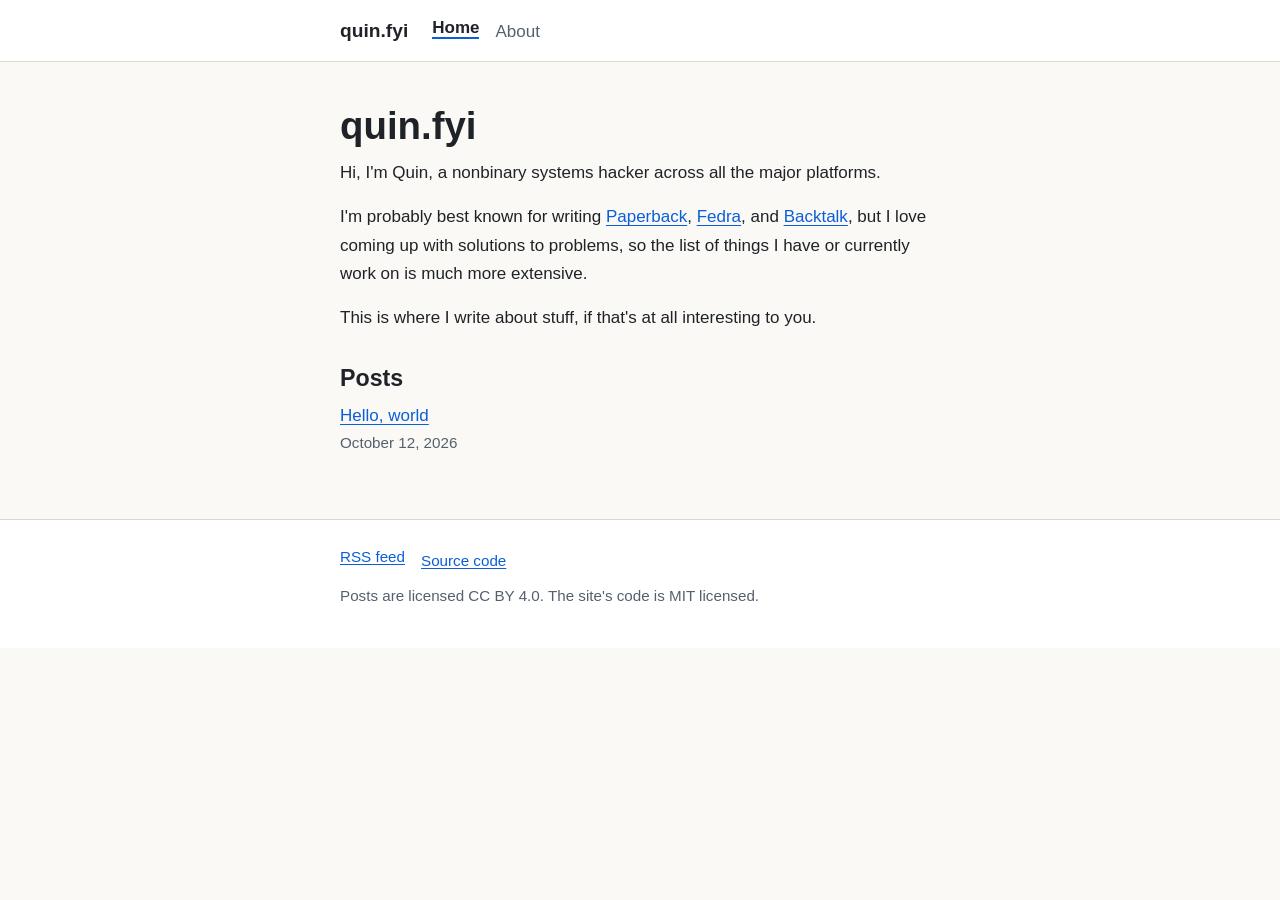
==== index.html @ bb1749c4 "deploy: 83787e2614c9c707a8f6f598f75f7aec9a86c187" ====
<!DOCTYPE html>
<html lang="en">
<head>
	<meta charset="utf-8" />
	<meta name="viewport" content="width=device-width, initial-scale=1" />
	
	
	<title>quin.fyi</title>
	
	<meta name="description" content="Quin Gillespie's blog." />
	<meta name="color-scheme" content="light dark" />
	<link rel="stylesheet" href="/css/site.css" />
	<link rel="alternate" type="application/rss+xml" title="quin.fyi" href="/rss.xml" />
	<link rel="alternate" type="application/feed+json" title="quin.fyi" href="/feed.json" />
</head>
<body>
	<header class="site-header">
		<div class="wrap">
			<a class="brand" href="/">quin.fyi</a>
			<nav class="site-nav" aria-label="Main">
				<ul>
					
					
					
						
						
							<li><a href="/" aria-current="page">Home</a></li>
						
					
						
						
							<li><a href="/about">About</a></li>
						
					
				</ul>
			</nav>
		</div>
	</header>
	<main>

<h1>quin.fyi</h1>
<p>Hi, I'm Quin, a nonbinary systems hacker across all the major platforms.</p>
<p>I'm probably best known for writing <a href="https://paperback.dev">Paperback</a>, <a href="https://github.com/trypsynth/fedra">Fedra</a>, and <a href="https://github.com/trypsynth/backtalk">Backtalk</a>, but I love coming up with solutions to problems, so the list of things I have or currently work on is much more extensive.</p>
<p>This is where I write about stuff, if that's at all interesting to you.</p>
<h2>Posts</h2>

<ul class="post-list">
	
	<li><a href="/posts/hello-world.html">Hello, world</a> <time datetime="2026-10-12">October 12, 2026</time></li>
	
</ul>


	</main>
	<footer class="site-footer">
		<div class="wrap">
			<ul>
				<li><a href="/rss.xml">RSS feed</a></li>
				<li><a href="https://github.com/trypsynth/quin.fyi">Source code</a></li>
			</ul>
			<p>Posts are licensed CC BY 4.0. The site's code is MIT licensed.</p>
		</div>
	</footer>
</body>
</html>
---- css/site.css ----
/* quin.fyi
 *
 * Nothing on the page depends on colour or position to make sense: the markup is plain headings,
 * lists and links. Contrast is at least 4.5:1 for body text in both schemes.
 */

:root {
	--bg: #fbf9f6;
	--surface: #ffffff;
	--surface-alt: #f3efe9;
	--border: #ded7cd;
	--text: #1f2328;
	--muted: #55606d;
	--accent: #0b5ed7;
	--measure: 40rem;
	--gutter: 1.25rem;
}

@media (prefers-color-scheme: dark) {
	:root {
		--bg: #12161c;
		--surface: #1a2028;
		--surface-alt: #222a34;
		--border: #333d4a;
		--text: #e6e9ee;
		--muted: #a7b1bf;
		--accent: #7fb2ff;
	}
}

*, *::before, *::after {
	box-sizing: border-box;
}

html {
	-webkit-text-size-adjust: 100%;
}

body {
	margin: 0;
	background: var(--bg);
	color: var(--text);
	font-family: "Segoe UI", -apple-system, BlinkMacSystemFont, Roboto, "Helvetica Neue", Arial, sans-serif;
	font-size: 1.0625rem;
	line-height: 1.65;
}

.wrap, main {
	max-width: var(--measure);
	margin: 0 auto;
	padding-left: var(--gutter);
	padding-right: var(--gutter);
}

a {
	color: var(--accent);
	text-decoration-thickness: 1px;
	text-underline-offset: 0.15em;
}

a:hover {
	text-decoration-thickness: 2px;
}

:focus-visible {
	outline: 3px solid var(--accent);
	outline-offset: 2px;
	border-radius: 3px;
}

.site-header {
	background: var(--surface);
	border-bottom: 1px solid var(--border);
}

.site-header .wrap {
	display: flex;
	flex-wrap: wrap;
	align-items: center;
	gap: 0.5rem 1.5rem;
	padding-top: 0.9rem;
	padding-bottom: 0.9rem;
}

.brand {
	font-size: 1.2rem;
	font-weight: 700;
	color: var(--text);
	text-decoration: none;
}

.site-nav ul, .site-footer ul {
	list-style: none;
	display: flex;
	flex-wrap: wrap;
	gap: 0.25rem 1rem;
	margin: 0;
	padding: 0;
}

.site-nav a {
	color: var(--muted);
	text-decoration: none;
	border-bottom: 2px solid transparent;
}

.site-nav a:hover {
	color: var(--accent);
	border-bottom-color: var(--accent);
}

.site-nav [aria-current="page"] {
	color: var(--text);
	font-weight: 600;
	border-bottom-color: var(--accent);
}

main {
	padding-top: 2rem;
	padding-bottom: 3rem;
}

h1, h2, h3, h4 {
	line-height: 1.25;
	margin: 2rem 0 0.6rem;
}

h1 {
	font-size: clamp(1.9rem, 5vw, 2.4rem);
	margin-top: 0.5rem;
}

h2 {
	font-size: 1.45rem;
}

h3 {
	font-size: 1.2rem;
}

p, ul, ol, blockquote, pre, table {
	margin: 0 0 1rem;
}

ul, ol {
	padding-left: 1.4rem;
}

li + li {
	margin-top: 0.25rem;
}

.meta, .post-list time {
	color: var(--muted);
}

article > header .meta {
	margin-top: -0.3rem;
}

.post-list {
	list-style: none;
	padding: 0;
}

.post-list time {
	display: block;
	font-size: 0.95rem;
}

.post-list li + li {
	margin-top: 0.9rem;
}

blockquote {
	margin-left: 0;
	padding-left: 1rem;
	border-left: 4px solid var(--border);
	color: var(--muted);
}

code, pre, kbd {
	font-family: "Cascadia Mono", Consolas, "SF Mono", Menlo, monospace;
	font-size: 0.9em;
}

code {
	background: var(--surface-alt);
	border-radius: 4px;
	padding: 0.1em 0.35em;
}

pre {
	background: var(--surface-alt);
	border: 1px solid var(--border);
	border-radius: 8px;
	padding: 0.9rem 1rem;
	overflow-x: auto;
}

pre code {
	background: none;
	padding: 0;
}

img {
	max-width: 100%;
	height: auto;
}

hr {
	border: 0;
	border-top: 1px solid var(--border);
	margin: 2.5rem 0;
}

.site-footer {
	border-top: 1px solid var(--border);
	background: var(--surface);
	color: var(--muted);
	font-size: 0.95rem;
}

.site-footer .wrap {
	padding-top: 1.5rem;
	padding-bottom: 2.5rem;
}

.site-footer p {
	margin: 0.6rem 0 0;
}
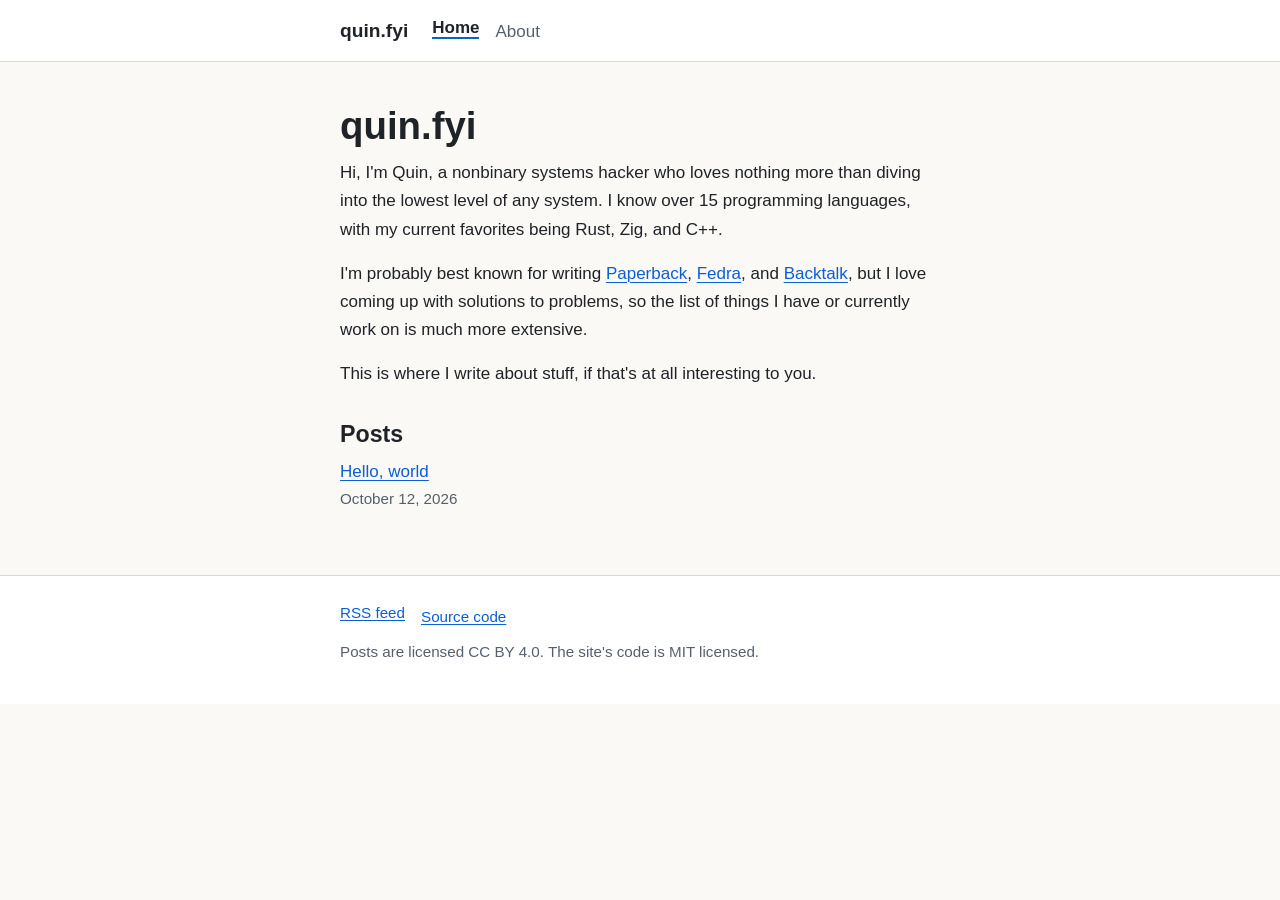
==== commit bdee8da9: "deploy: 91cd7ee0bcd0695262290684622cdcc6d7039995" ====
--- a/index.html
+++ b/index.html
@@ -39,7 +39,7 @@
 	<main>
 
 <h1>quin.fyi</h1>
-<p>Hi, I'm Quin, a nonbinary systems hacker across all the major platforms.</p>
+<p>Hi, I'm Quin, a nonbinary systems hacker who loves nothing more than diving into the lowest level of any system. I know over 15 programming languages, with my current favorites being Rust, Zig, and C++.</p>
 <p>I'm probably best known for writing <a href="https://paperback.dev">Paperback</a>, <a href="https://github.com/trypsynth/fedra">Fedra</a>, and <a href="https://github.com/trypsynth/backtalk">Backtalk</a>, but I love coming up with solutions to problems, so the list of things I have or currently work on is much more extensive.</p>
 <p>This is where I write about stuff, if that's at all interesting to you.</p>
 <h2>Posts</h2>
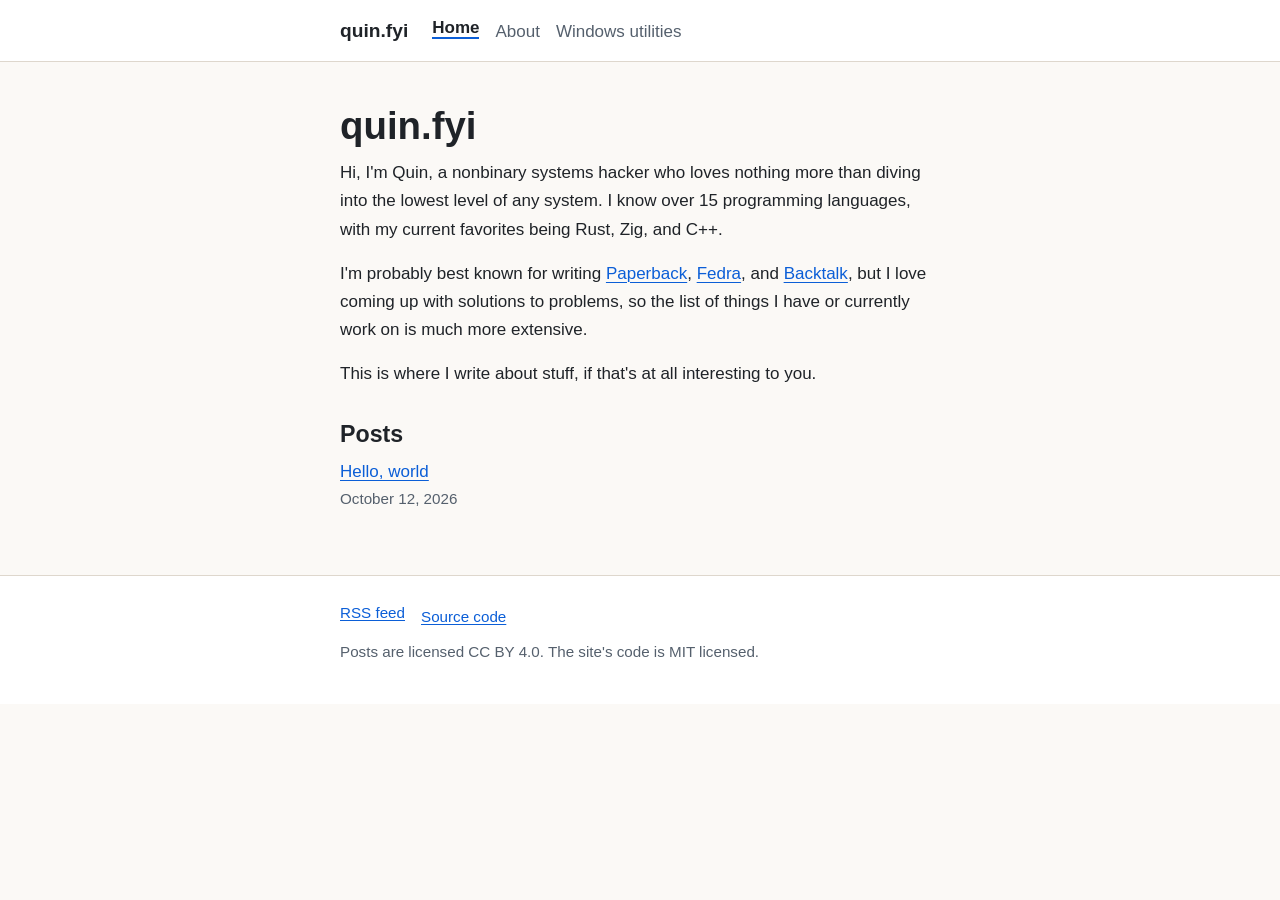
==== commit e5f781c8: "deploy: d57c19cd5691fcafea855aa9d89cadb26808abd9" ====
--- a/index.html
+++ b/index.html
@@ -32,6 +32,11 @@
 							<li><a href="/about">About</a></li>
 						
 					
+						
+						
+							<li><a href="/win">Windows utilities</a></li>
+						
+					
 				</ul>
 			</nav>
 		</div>
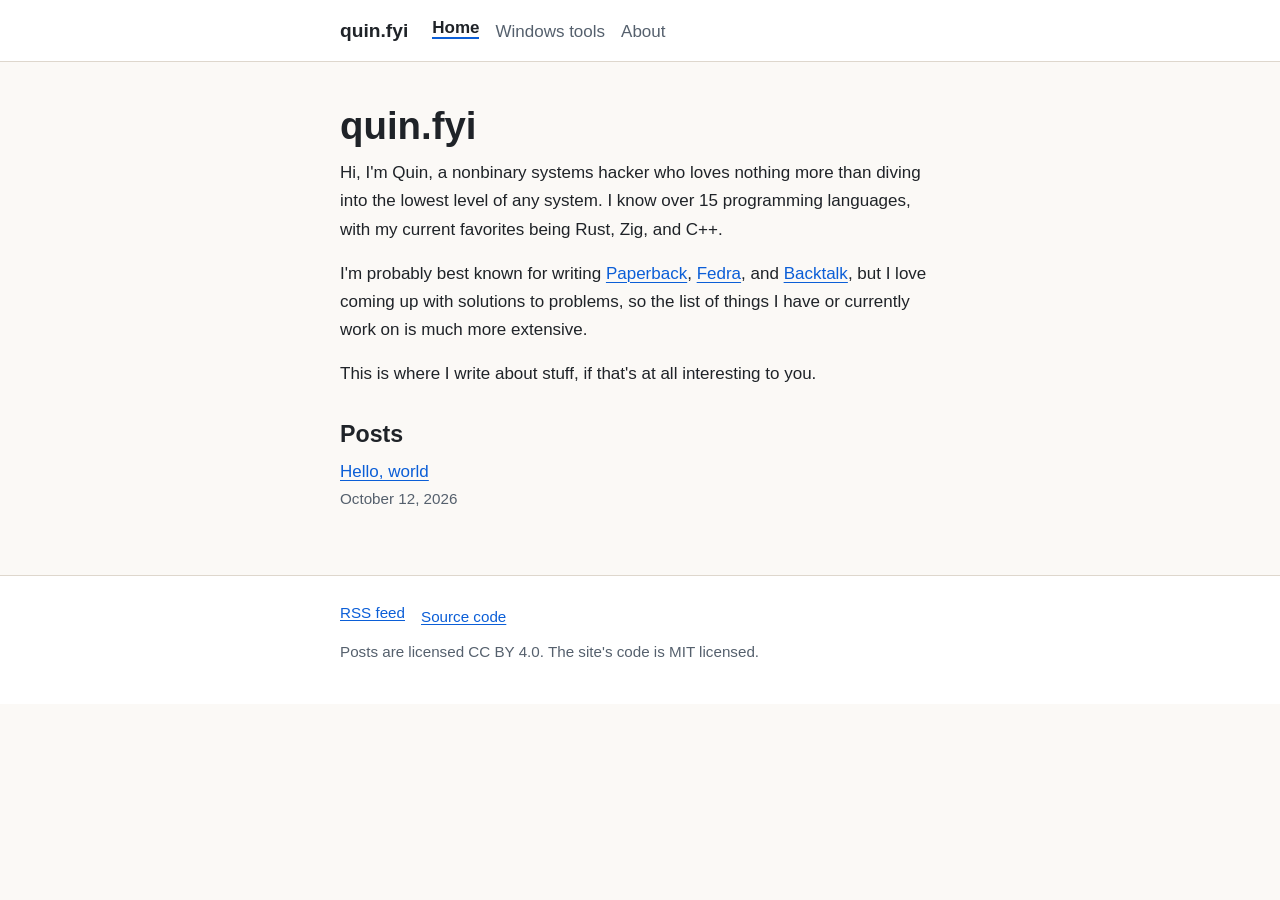
==== commit e130693a: "deploy: d6e15f9599b7eab5eaea170d83a347fa3f56ec26" ====
--- a/index.html
+++ b/index.html
@@ -29,12 +29,12 @@
 					
 						
 						
-							<li><a href="/about">About</a></li>
+							<li><a href="/win">Windows tools</a></li>
 						
 					
 						
 						
-							<li><a href="/win">Windows utilities</a></li>
+							<li><a href="/about">About</a></li>
 						
 					
 				</ul>
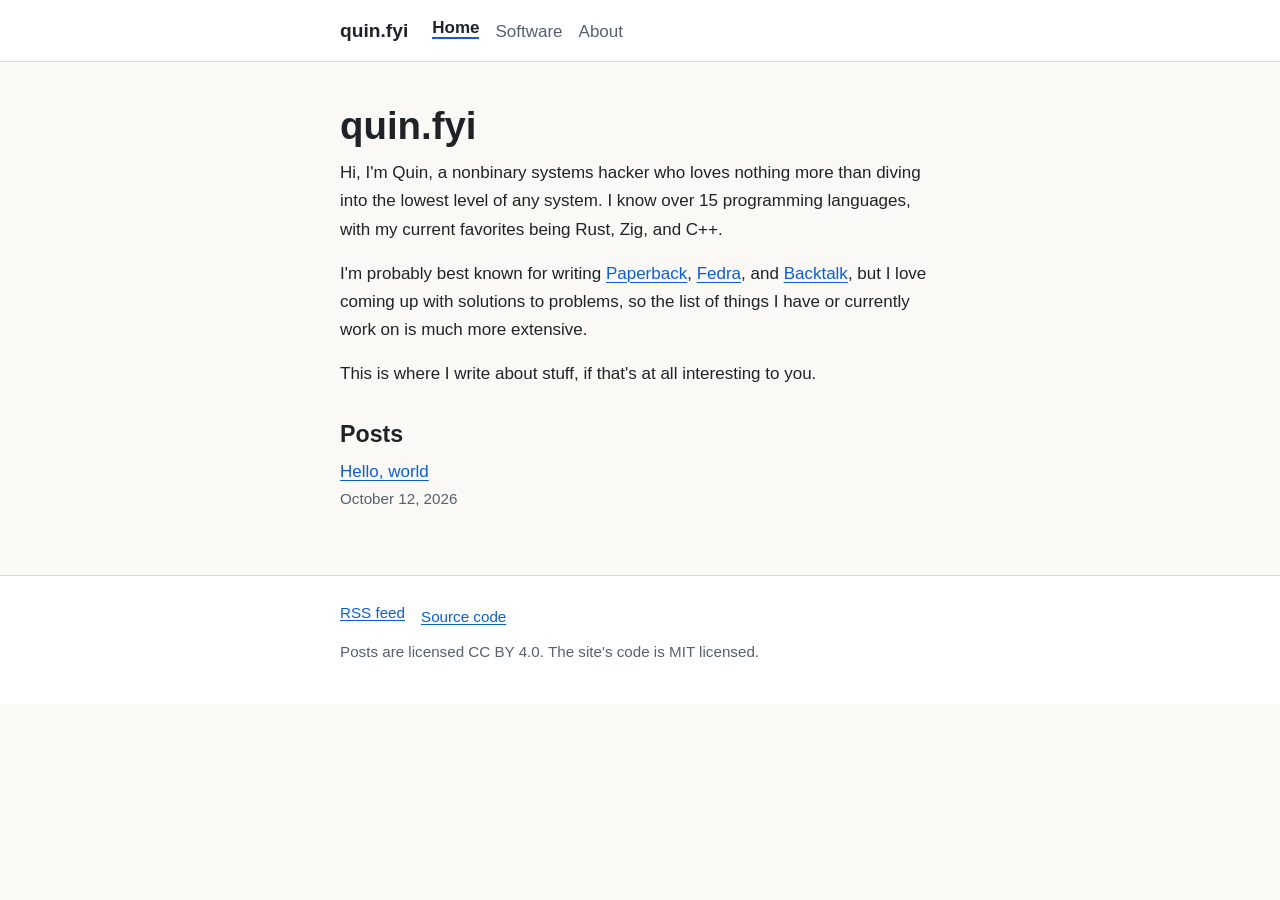
==== commit a9201328: "deploy: 2dc009c6a2982124614bf7b0a6c0b765485c4945" ====
--- a/index.html
+++ b/index.html
@@ -29,7 +29,7 @@
 					
 						
 						
-							<li><a href="/win">Windows tools</a></li>
+							<li><a href="/software">Software</a></li>
 						
 					
 						
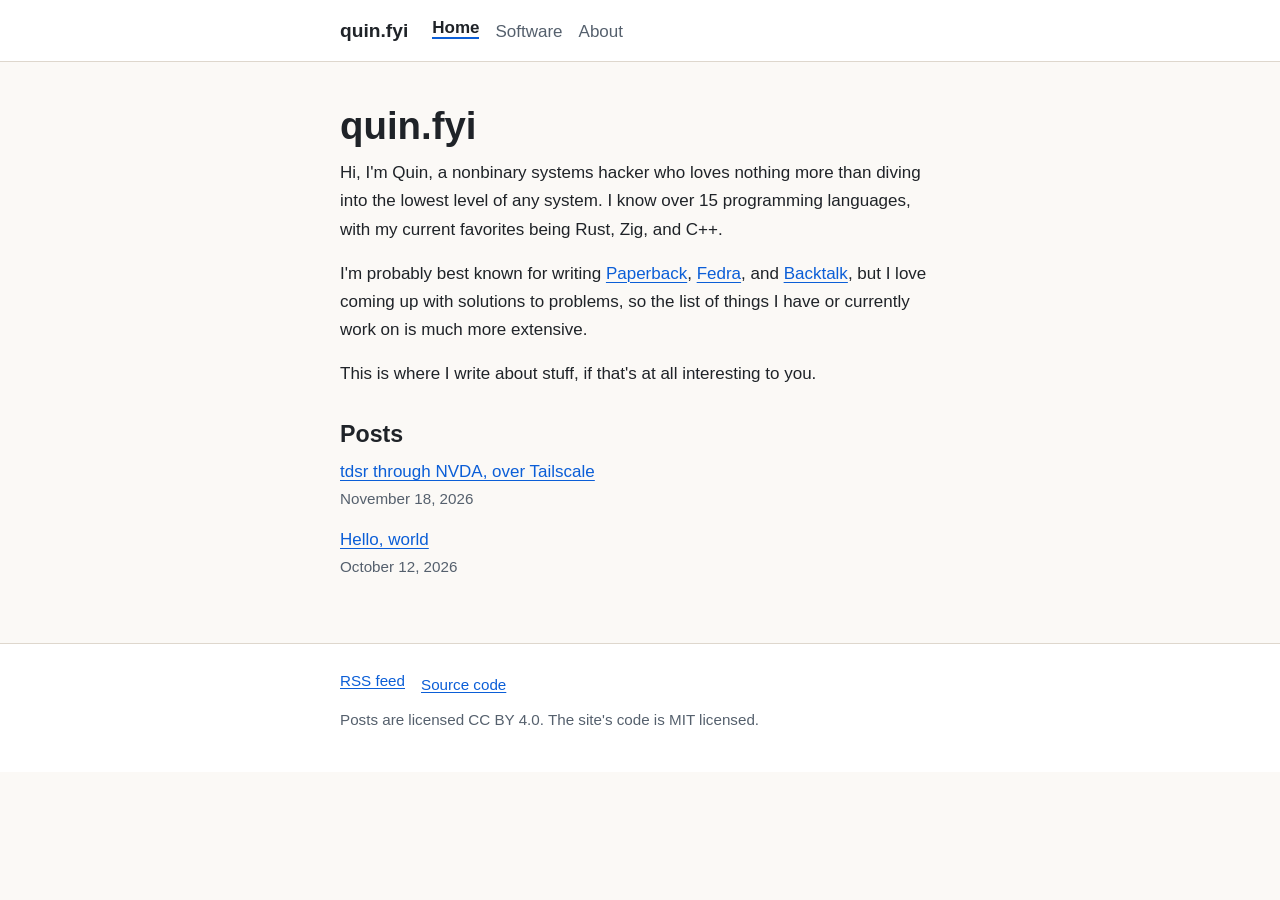
==== commit 31d95a42: "deploy: c4fe3b53367488cd52bf0fef91e1d094bce9cb47" ====
--- a/index.html
+++ b/index.html
@@ -51,6 +51,8 @@
 
 <ul class="post-list">
 	
+	<li><a href="/posts/tdsr-with-nvda.html">tdsr through NVDA, over Tailscale</a> <time datetime="2026-11-18">November 18, 2026</time></li>
+	
 	<li><a href="/posts/hello-world.html">Hello, world</a> <time datetime="2026-10-12">October 12, 2026</time></li>
 	
 </ul>
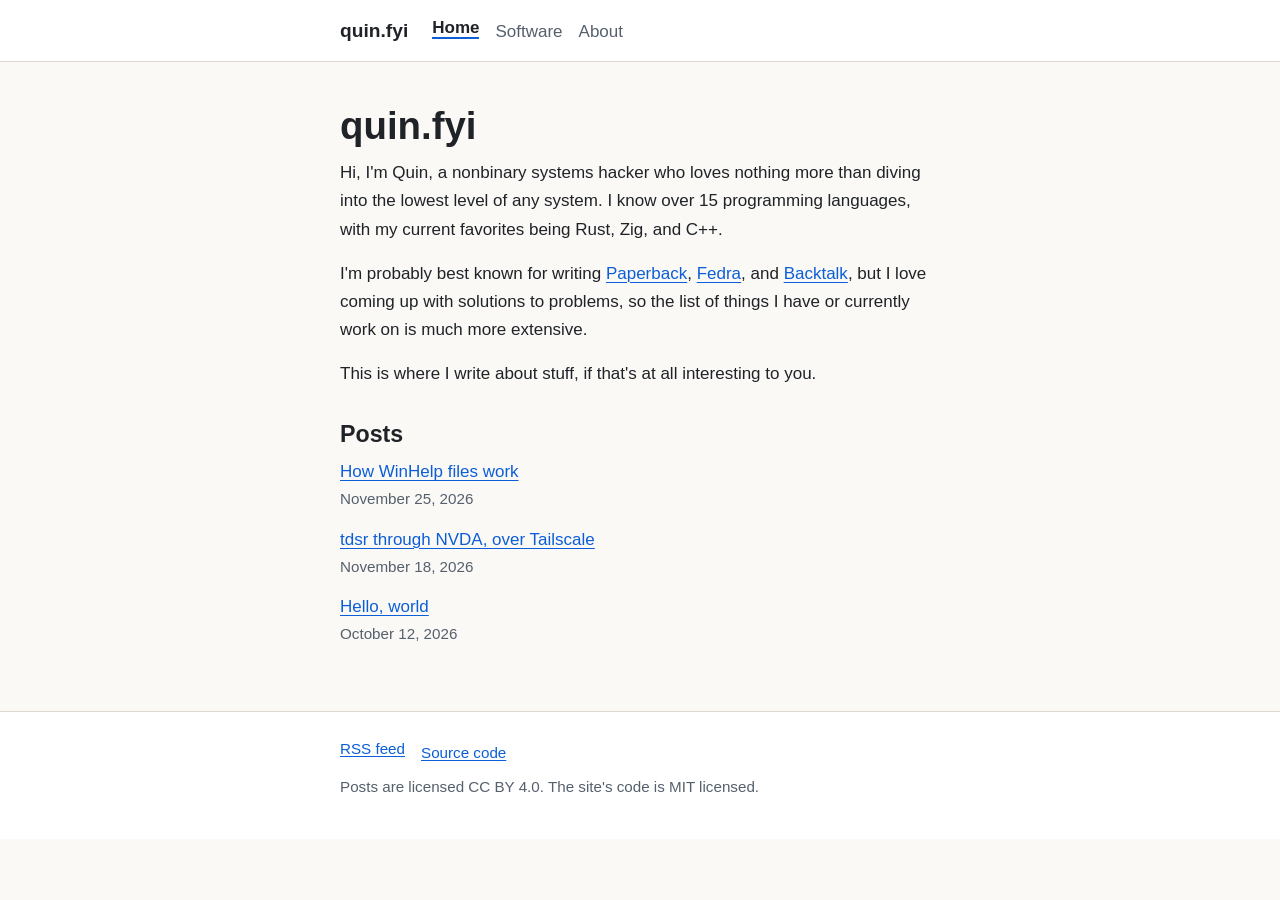
==== commit 602df646: "deploy: 724d01f55af2309d1ddb187a2ef51512726b907b" ====
--- a/index.html
+++ b/index.html
@@ -51,6 +51,8 @@
 
 <ul class="post-list">
 	
+	<li><a href="/posts/how-winhelp-files-work.html">How WinHelp files work</a> <time datetime="2026-11-25">November 25, 2026</time></li>
+	
 	<li><a href="/posts/tdsr-with-nvda.html">tdsr through NVDA, over Tailscale</a> <time datetime="2026-11-18">November 18, 2026</time></li>
 	
 	<li><a href="/posts/hello-world.html">Hello, world</a> <time datetime="2026-10-12">October 12, 2026</time></li>
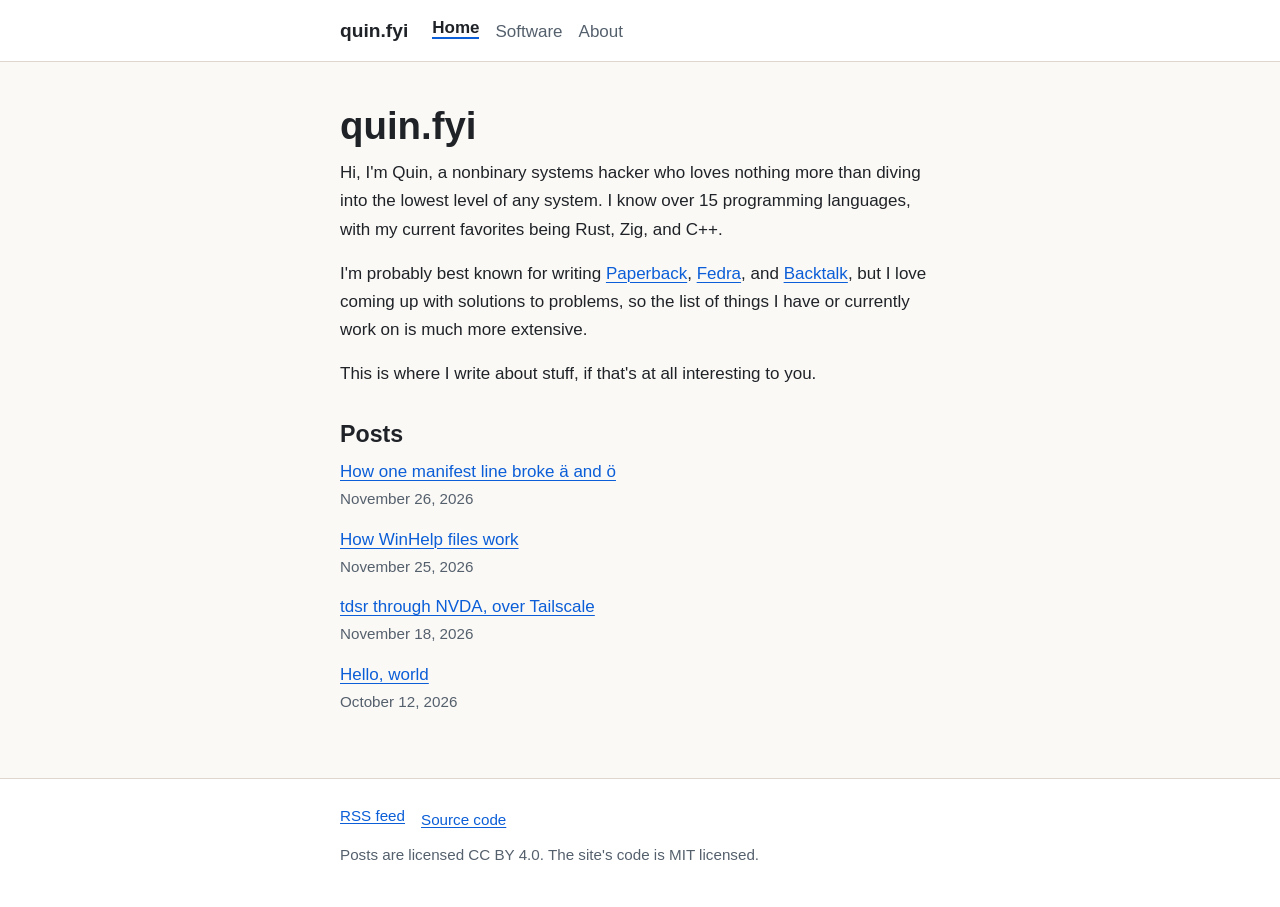
==== commit 0502a3e7: "deploy: 3b50ea59e7ff20b7bc59cd1488a07e9aea566e90" ====
--- a/index.html
+++ b/index.html
@@ -51,6 +51,8 @@
 
 <ul class="post-list">
 	
+	<li><a href="/posts/sapi-code-page.html">How one manifest line broke ä and ö</a> <time datetime="2026-11-26">November 26, 2026</time></li>
+	
 	<li><a href="/posts/how-winhelp-files-work.html">How WinHelp files work</a> <time datetime="2026-11-25">November 25, 2026</time></li>
 	
 	<li><a href="/posts/tdsr-with-nvda.html">tdsr through NVDA, over Tailscale</a> <time datetime="2026-11-18">November 18, 2026</time></li>
